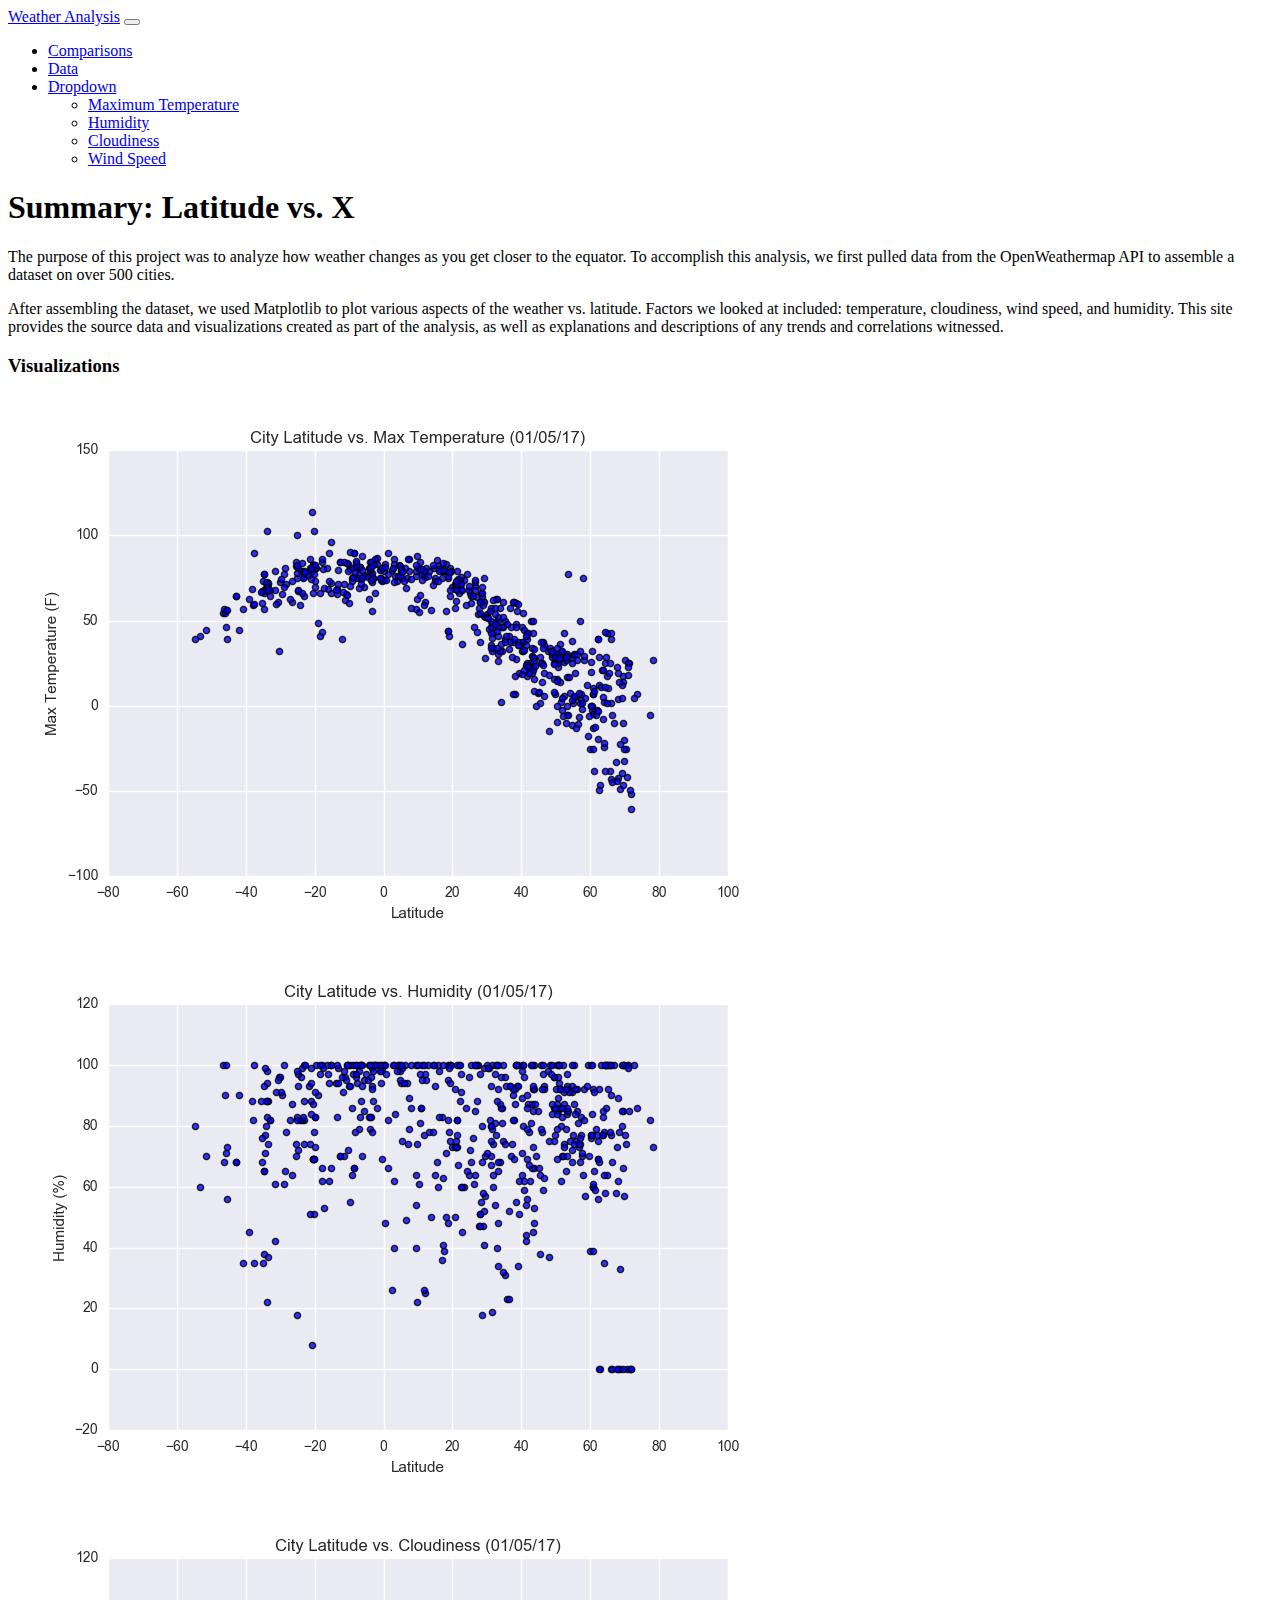
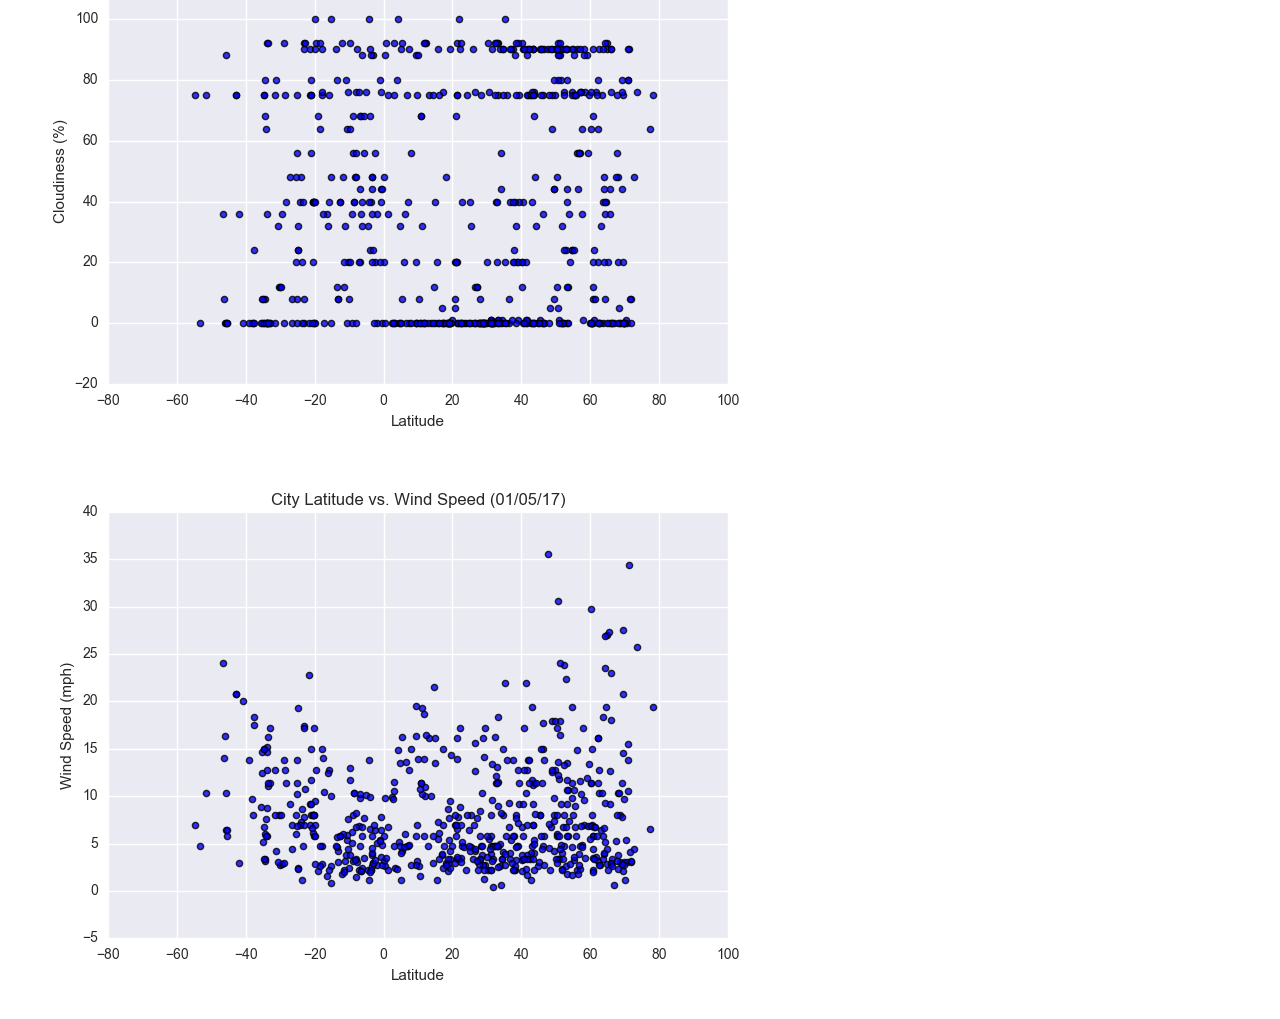
==== index.html @ fe3a9364 "bootstrap styling to home page" ====
<!DOCTYPE html>
<html lang="en-us">

    <head>

        <meta charset="UTF-8">
        <meta name="viewport" content="width=device-width, initial-scale=1">
    
    <!-- Bring in our bootstrap stylesheet -->
        <link href="https://cdn.jsdelivr.net/npm/bootstrap@5.0.1/dist/css/bootstrap.min.css" rel="stylesheet" integrity="sha384-+0n0xVW2eSR5OomGNYDnhzAbDsOXxcvSN1TPprVMTNDbiYZCxYbOOl7+AMvyTG2x" crossorigin="anonymous">
        <script src="https://cdn.jsdelivr.net/npm/bootstrap@5.0.1/dist/js/bootstrap.bundle.min.js" integrity="sha384-gtEjrD/SeCtmISkJkNUaaKMoLD0//ElJ19smozuHV6z3Iehds+3Ulb9Bn9Plx0x4" crossorigin="anonymous"></script>
        
        <script src="https://cdn.jsdelivr.net/npm/@popperjs/core@2.9.2/dist/umd/popper.min.js" integrity="sha384-IQsoLXl5PILFhosVNubq5LC7Qb9DXgDA9i+tQ8Zj3iwWAwPtgFTxbJ8NT4GN1R8p" crossorigin="anonymous"></script>
        <script src="https://cdn.jsdelivr.net/npm/bootstrap@5.0.1/dist/js/bootstrap.min.js" integrity="sha384-Atwg2Pkwv9vp0ygtn1JAojH0nYbwNJLPhwyoVbhoPwBhjQPR5VtM2+xf0Uwh9KtT" crossorigin="anonymous"></script>
        
        <link rel="stylesheet" href="style.css">

        <title>Landing Page</title>
        
    </head>

    <body>

        <nav class="navbar navbar-expand-lg navbar-light bg-light">
            <div class="container-fluid">
                <a class="navbar-brand" href="index.html">Weather Analysis</a>
                <button class="navbar-toggler" type="button" data-bs-toggle="collapse" data-bs-target="#navbarSupportedContent" aria-controls="navbarSupportedContent" aria-expanded="false" aria-label="Toggle navigation">
                    <span class="navbar-toggler-icon"></span>
                </button>
                <div class="collapse navbar-collapse" id="navbarSupportedContent">
                    <ul class="navbar-nav me-auto mb-2 mb-lg-0">
                        <li class="nav-item">
                            <a class="nav-link active" aria-current="page" href="comparisons.html">Comparisons</a>
                        </li>
                        <li class="nav-item">
                            <a class="nav-link" href="data.html">Data</a>
                        </li>
                        <li class="nav-item dropdown">
                            <a class="nav-link dropdown-toggle" href="#" id="navbarDropdown" role="button" data-bs-toggle="dropdown" aria-expanded="false">
                            Dropdown
                            </a>
                            <ul class="dropdown-menu" aria-labelledby="navbarDropdown">
                                <li><a class="dropdown-item" href="visual1.html">Maximum Temperature</a></li>
                                <li><a class="dropdown-item" href="visual2.html">Humidity</a></li>
                                <li><a class="dropdown-item" href="visual3.html">Cloudiness</a></li>
                                <li><a class="dropdown-item" href="visual4.html">Wind Speed</a></li>
                            </ul>
                        </li>
                    </ul>
                </div>
            </div>
        </nav>
        
        <div class="container">
            <div class = "row">
                <div class = "col">          
                    <div class = "bg-light text-primary text-center border border-primary border-5 rounded p-5 m-2">
                            <h1>Summary: Latitude vs. X</h1>
                    </div>
                </div>
            </div>             
            
            <div class = "row">
                <div class = "col">
                    <div class = "bg-light text-primary border border-primary border-5 rounded p-5 m-5">                   
                        <p>The purpose of this project was to analyze how weather changes as you get closer to the equator. To accomplish this analysis, we first pulled data from the OpenWeathermap API to assemble a dataset on over 500 cities.<p>

                        <p>After assembling the dataset, we used Matplotlib to plot various aspects of the weather vs. latitude. Factors we looked at included: temperature, cloudiness, wind speed, and humidity. This site provides the source data and visualizations created as part of the analysis, as well as explanations and descriptions of any trends and correlations witnessed.</p>
                    </div> 
                </div>
            </div>                        
       
            <div class = "row">
                <div class = "col"> 
                    <div class = "bg-light text-primary text-center border border-primary border-5 rounded p-3 m-3">
                        <h3>Visualizations</h3>
                    </div>
                </div>        
            </div>

            <div class = "row justify-content-center">       
                <div class = "col-5 border border-primary border-5 rounded m-2">                    
                    <a href="visual1.html"><img src="Resources\assets\images\Fig1.png" class = "img-fluid"></a>                    
                </div>

                <div class = "col-5 border border-primary border-5 rounded m-2">                    
                    <a href="visual2.html"><img src="Resources\assets\images\Fig2.png" class = "img-fluid"></a>                
                </div>
            </div>
            
            <div class = "row justify-content-center">
                <div class = "col-5 border border-primary border-5 rounded m-2">
                    <a href="visual3.html"><img src="Resources\assets\images\Fig3.png" class = "img-fluid"></a>
                </div>

                <div class = "col-5 border border-primary border-5 rounded m-2">
                    <a href="visual4.html"><img src="Resources\assets\images\Fig4.png" class = "img-fluid"></a>
                </div>
            </div>                
        </div>
        
        <script src="https://cdn.jsdelivr.net/npm/bootstrap@5.0.1/dist/js/bootstrap.bundle.min.js" integrity="sha384-gtEjrD/SeCtmISkJkNUaaKMoLD0//ElJ19smozuHV6z3Iehds+3Ulb9Bn9Plx0x4" crossorigin="anonymous"></script>

    </body>

    </html>
---- style.css ----
/* body{
    background-color: black;
}  */

/* h1{
    color: darkred;
    font-family: Verdana, Geneva, Tahoma, sans-serif;
    font-weight: bold;
    font-variant: small-caps;
    font-size: 45px;
}

h3{
    color: darkred;
    font-family: Verdana, Geneva, Tahoma, sans-serif;
    font-variant: small-caps;

}   

p{
    font-family: Verdana, Geneva, Tahoma, sans-serif; 
} */
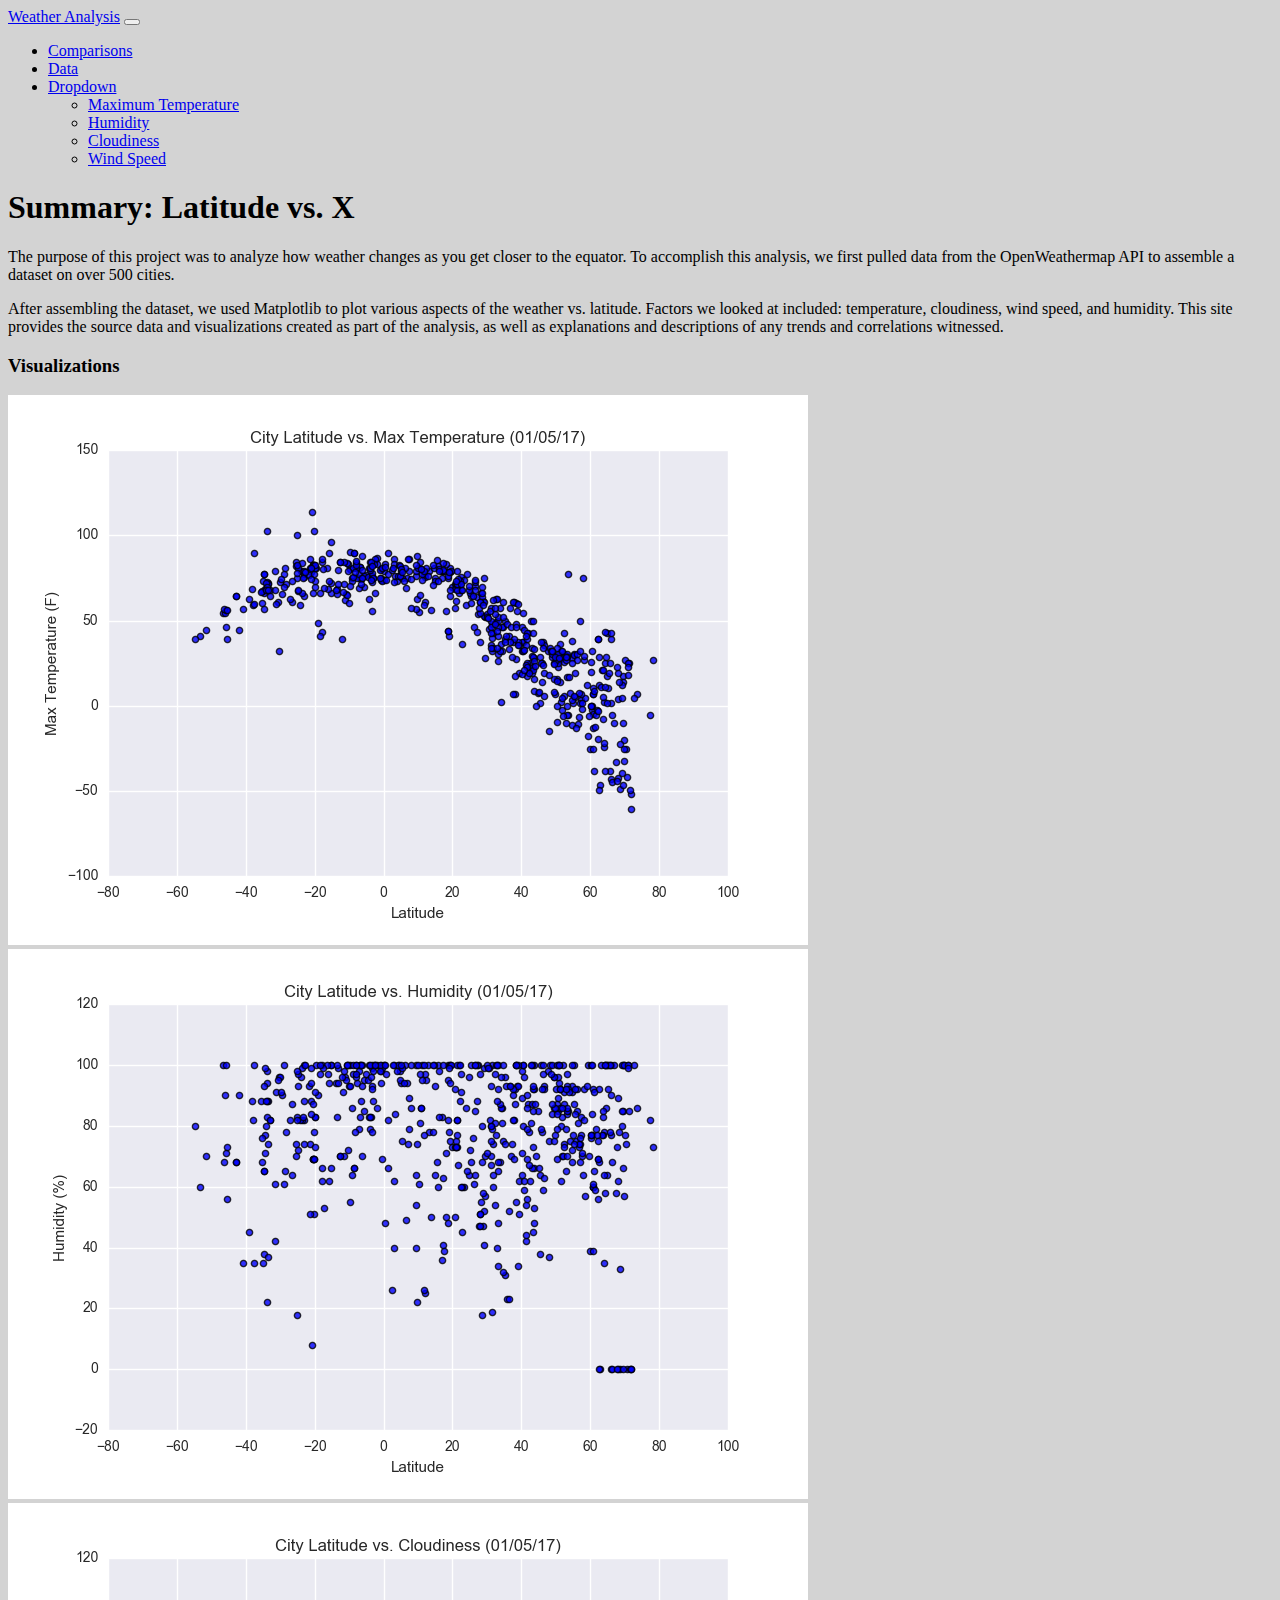
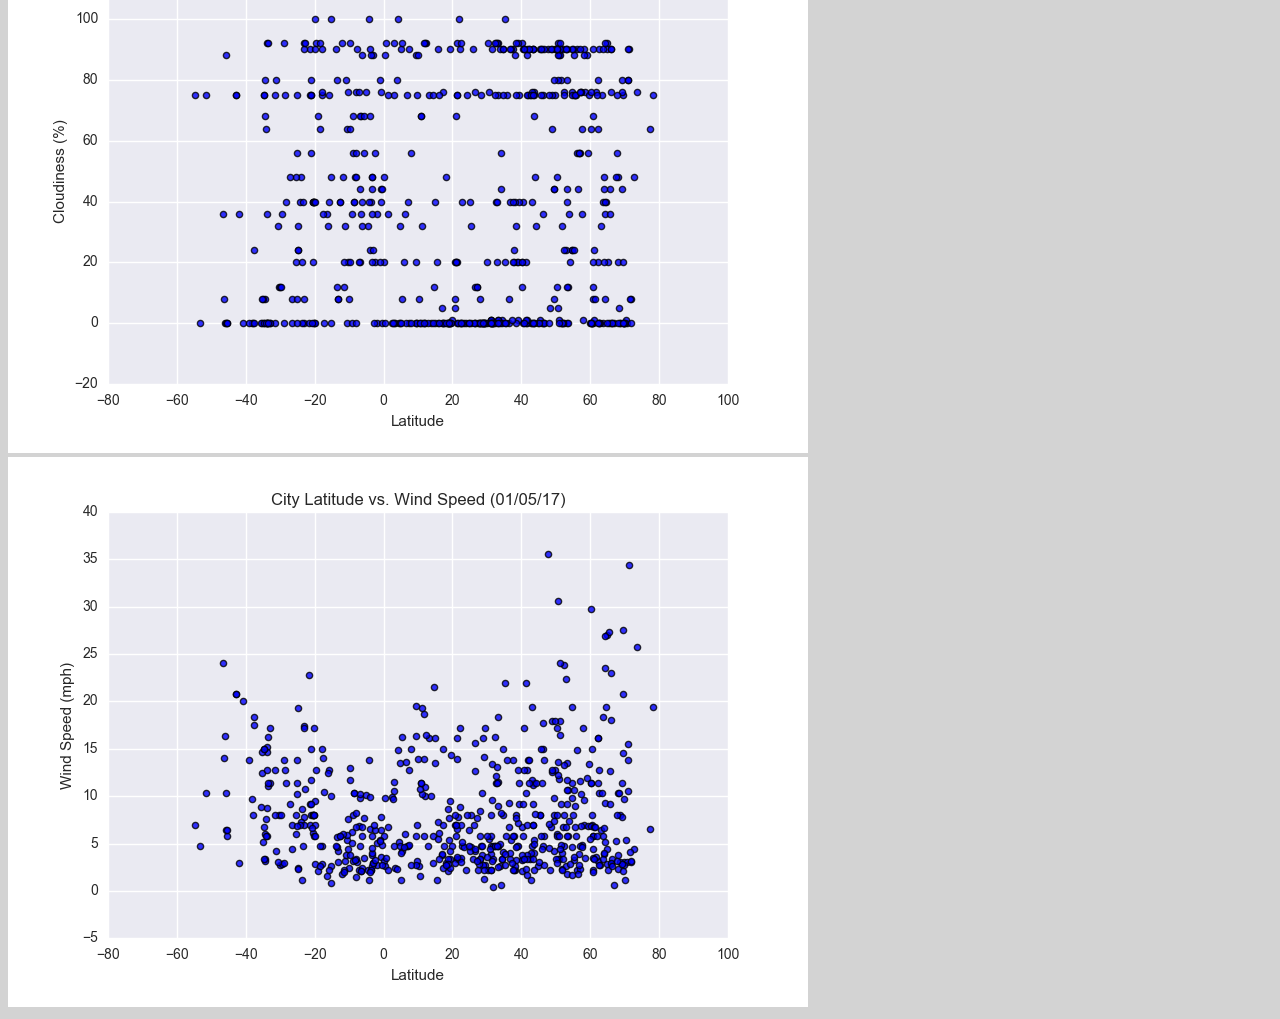
==== commit d7b6dd39: "changed background color of all pages using css"" ====
--- a/index.html
+++ b/index.html
@@ -21,7 +21,7 @@
 
     <body>
 
-        <nav class="navbar navbar-expand-lg navbar-light bg-light">
+        <nav class="navbar navbar-expand-lg navbar-light bg-primary">
             <div class="container-fluid">
                 <a class="navbar-brand" href="index.html">Weather Analysis</a>
                 <button class="navbar-toggler" type="button" data-bs-toggle="collapse" data-bs-target="#navbarSupportedContent" aria-controls="navbarSupportedContent" aria-expanded="false" aria-label="Toggle navigation">
@@ -53,48 +53,46 @@
         
         <div class="container">
             <div class = "row">
-                <div class = "col">          
-                    <div class = "bg-light text-primary text-center border border-primary border-5 rounded p-5 m-2">
+                <div class = "col bg-primary m-5 p-5 rounded">                             
+                    <div class = "bg-light text-body text-center border border-primary border-5 rounded p-5 m-2">
                             <h1>Summary: Latitude vs. X</h1>
-                    </div>
-                </div>
-            </div>             
+                    </div>                
             
-            <div class = "row">
-                <div class = "col">
-                    <div class = "bg-light text-primary border border-primary border-5 rounded p-5 m-5">                   
+                    <div class = "bg-light text-body border border-primary border-5 rounded p-5 m-2">                   
                         <p>The purpose of this project was to analyze how weather changes as you get closer to the equator. To accomplish this analysis, we first pulled data from the OpenWeathermap API to assemble a dataset on over 500 cities.<p>
 
                         <p>After assembling the dataset, we used Matplotlib to plot various aspects of the weather vs. latitude. Factors we looked at included: temperature, cloudiness, wind speed, and humidity. This site provides the source data and visualizations created as part of the analysis, as well as explanations and descriptions of any trends and correlations witnessed.</p>
-                    </div> 
+                    </div>                        
                 </div>
-            </div>                        
-       
-            <div class = "row">
-                <div class = "col"> 
-                    <div class = "bg-light text-primary text-center border border-primary border-5 rounded p-3 m-3">
-                        <h3>Visualizations</h3>
+                               
+                <div class = "col p-5">
+                    <div class = "row">
+                        <div class = "col bg-primary rounded"> 
+                            <div class = "bg-light text-body text-center border border-primary border-5 rounded p-3 m-3">
+                                <h3>Visualizations</h3>
+                            </div>
+                        </div>        
                     </div>
-                </div>        
-            </div>
 
-            <div class = "row justify-content-center">       
-                <div class = "col-5 border border-primary border-5 rounded m-2">                    
-                    <a href="visual1.html"><img src="Resources\assets\images\Fig1.png" class = "img-fluid"></a>                    
-                </div>
+                    <div class = "row justify-content-center">       
+                        <div class = "col-5 border border-primary border-5 rounded m-2">                    
+                            <a href="visual1.html"><img src="Resources\assets\images\Fig1.png" class = "img-fluid"></a>                    
+                        </div>
 
-                <div class = "col-5 border border-primary border-5 rounded m-2">                    
-                    <a href="visual2.html"><img src="Resources\assets\images\Fig2.png" class = "img-fluid"></a>                
-                </div>
-            </div>
-            
-            <div class = "row justify-content-center">
-                <div class = "col-5 border border-primary border-5 rounded m-2">
-                    <a href="visual3.html"><img src="Resources\assets\images\Fig3.png" class = "img-fluid"></a>
-                </div>
+                        <div class = "col-5 border border-primary border-5 rounded m-2">                    
+                            <a href="visual2.html"><img src="Resources\assets\images\Fig2.png" class = "img-fluid"></a>                
+                        </div>
+                    </div>
+                    
+                    <div class = "row justify-content-center">
+                        <div class = "col-5 border border-primary border-5 rounded m-2">
+                            <a href="visual3.html"><img src="Resources\assets\images\Fig3.png" class = "img-fluid"></a>
+                        </div>
 
-                <div class = "col-5 border border-primary border-5 rounded m-2">
-                    <a href="visual4.html"><img src="Resources\assets\images\Fig4.png" class = "img-fluid"></a>
+                        <div class = "col-5 border border-primary border-5 rounded m-2">
+                            <a href="visual4.html"><img src="Resources\assets\images\Fig4.png" class = "img-fluid"></a>
+                        </div>
+                    </div>
                 </div>
             </div>                
         </div>
--- a/style.css
+++ b/style.css
@@ -1,22 +1,7 @@
-/* body{
-    background-color: black;
-}  */
-
-/* h1{
-    color: darkred;
-    font-family: Verdana, Geneva, Tahoma, sans-serif;
-    font-weight: bold;
-    font-variant: small-caps;
-    font-size: 45px;
+body {
+    background-color: lightgray;
 }
 
-h3{
-    color: darkred;
-    font-family: Verdana, Geneva, Tahoma, sans-serif;
-    font-variant: small-caps;
-
-}   
-
-p{
-    font-family: Verdana, Geneva, Tahoma, sans-serif; 
-} */
+/* @media (max-width: 576px) {
+    .navbar
+} */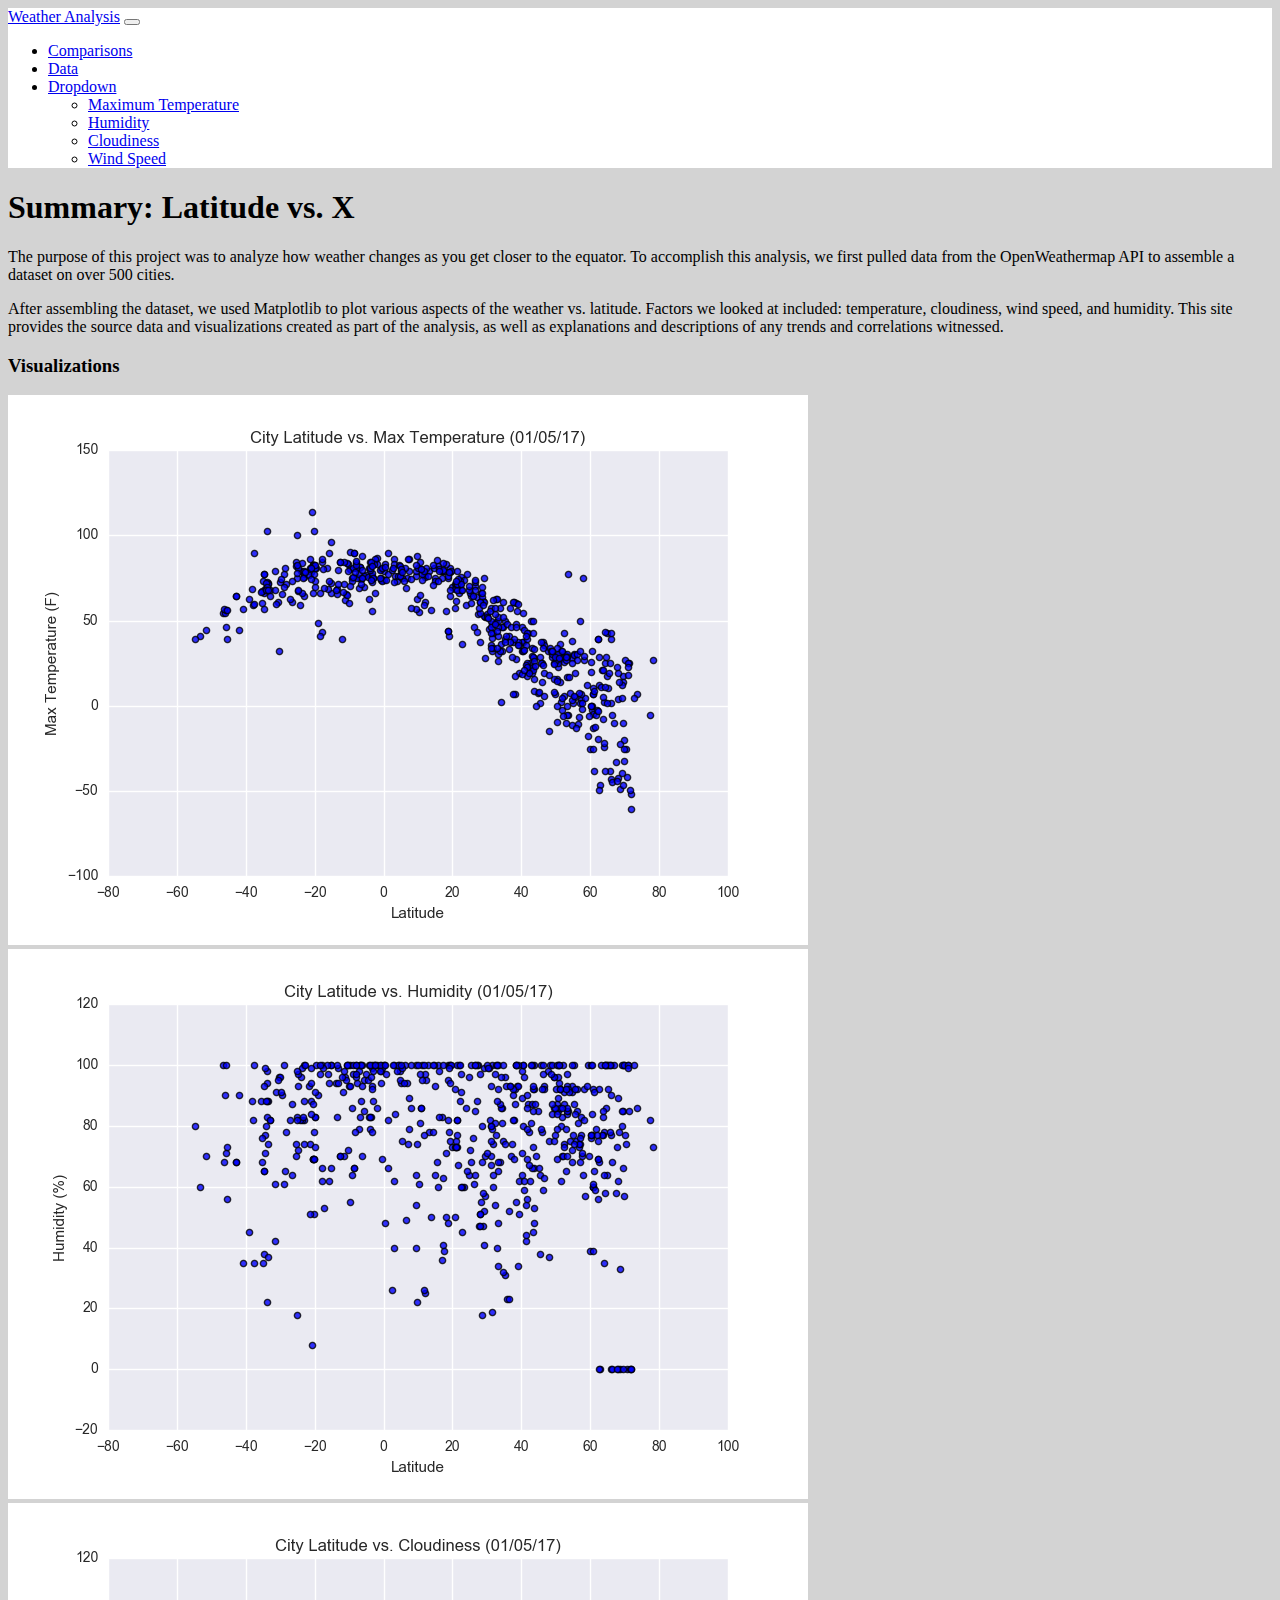
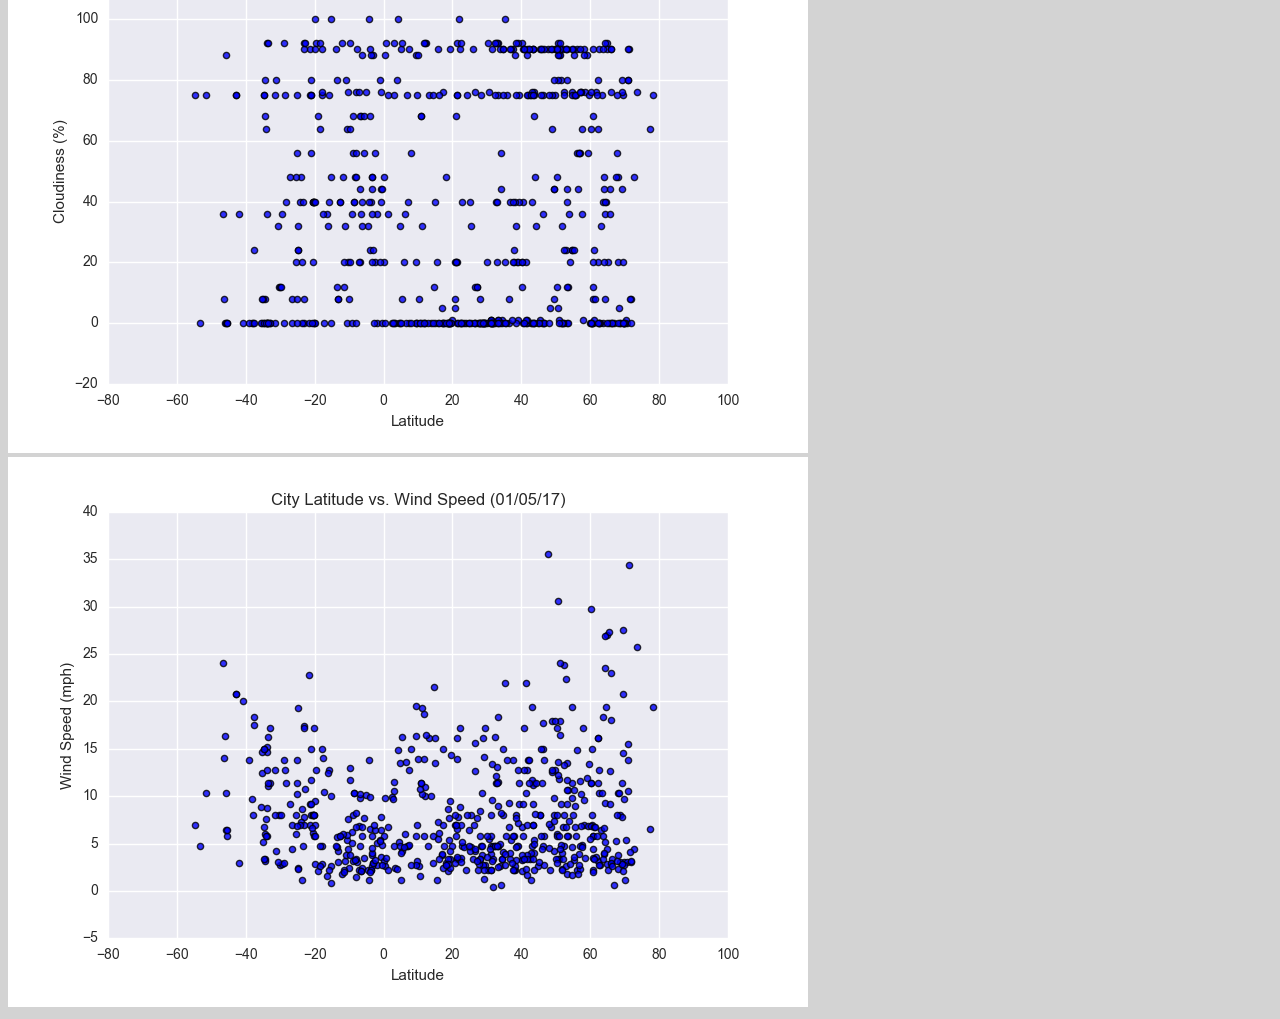
==== commit f5ffb174: "responsive background color for navbar using css on home page" ====
--- a/index.html
+++ b/index.html
@@ -16,14 +16,16 @@
         <link rel="stylesheet" href="style.css">
 
         <title>Landing Page</title>
+    
+
         
     </head>
 
     <body>
 
-        <nav class="navbar navbar-expand-lg navbar-light bg-primary">
+        <nav class="navbar navbar-expand-lg navbar-light" id = "nav_css">
             <div class="container-fluid">
-                <a class="navbar-brand" href="index.html">Weather Analysis</a>
+                <a class="navbar-brand bg-white border border-primary border-5 p-2 rounded" href="index.html">Weather Analysis</a>
                 <button class="navbar-toggler" type="button" data-bs-toggle="collapse" data-bs-target="#navbarSupportedContent" aria-controls="navbarSupportedContent" aria-expanded="false" aria-label="Toggle navigation">
                     <span class="navbar-toggler-icon"></span>
                 </button>
@@ -54,11 +56,11 @@
         <div class="container">
             <div class = "row">
                 <div class = "col bg-primary m-5 p-5 rounded">                             
-                    <div class = "bg-light text-body text-center border border-primary border-5 rounded p-5 m-2">
+                    <div class = "bg-white text-body text-center border border-primary border-5 rounded p-5 m-2">
                             <h1>Summary: Latitude vs. X</h1>
                     </div>                
             
-                    <div class = "bg-light text-body border border-primary border-5 rounded p-5 m-2">                   
+                    <div class = "bg-white text-body border border-primary border-5 rounded p-5 m-2">                   
                         <p>The purpose of this project was to analyze how weather changes as you get closer to the equator. To accomplish this analysis, we first pulled data from the OpenWeathermap API to assemble a dataset on over 500 cities.<p>
 
                         <p>After assembling the dataset, we used Matplotlib to plot various aspects of the weather vs. latitude. Factors we looked at included: temperature, cloudiness, wind speed, and humidity. This site provides the source data and visualizations created as part of the analysis, as well as explanations and descriptions of any trends and correlations witnessed.</p>
@@ -68,28 +70,28 @@
                 <div class = "col p-5">
                     <div class = "row">
                         <div class = "col bg-primary rounded"> 
-                            <div class = "bg-light text-body text-center border border-primary border-5 rounded p-3 m-3">
+                            <div class = "bg-white text-body text-center border border-primary border-5 rounded p-3 m-3">
                                 <h3>Visualizations</h3>
                             </div>
                         </div>        
                     </div>
 
                     <div class = "row justify-content-center">       
-                        <div class = "col-5 border border-primary border-5 rounded m-2">                    
+                        <div class = "col-5 bg-white border border-primary border-5 rounded m-2">                    
                             <a href="visual1.html"><img src="Resources\assets\images\Fig1.png" class = "img-fluid"></a>                    
                         </div>
 
-                        <div class = "col-5 border border-primary border-5 rounded m-2">                    
+                        <div class = "col-5 bg-white border border-primary border-5 rounded m-2">                    
                             <a href="visual2.html"><img src="Resources\assets\images\Fig2.png" class = "img-fluid"></a>                
                         </div>
                     </div>
                     
                     <div class = "row justify-content-center">
-                        <div class = "col-5 border border-primary border-5 rounded m-2">
+                        <div class = "col-5 bg-white border border-primary border-5 rounded m-2">
                             <a href="visual3.html"><img src="Resources\assets\images\Fig3.png" class = "img-fluid"></a>
                         </div>
 
-                        <div class = "col-5 border border-primary border-5 rounded m-2">
+                        <div class = "col-5 bg-white border border-primary border-5 rounded m-2">
                             <a href="visual4.html"><img src="Resources\assets\images\Fig4.png" class = "img-fluid"></a>
                         </div>
                     </div>
--- a/style.css
+++ b/style.css
@@ -2,6 +2,12 @@
     background-color: lightgray;
 }
 
-/* @media (max-width: 576px) {
-    .navbar
-} */+#nav_css{
+    background-color: white;
+}
+
+@media (max-width: 576px) {
+#nav_css{
+    background-color: #0d6efd;
+    }
+}
